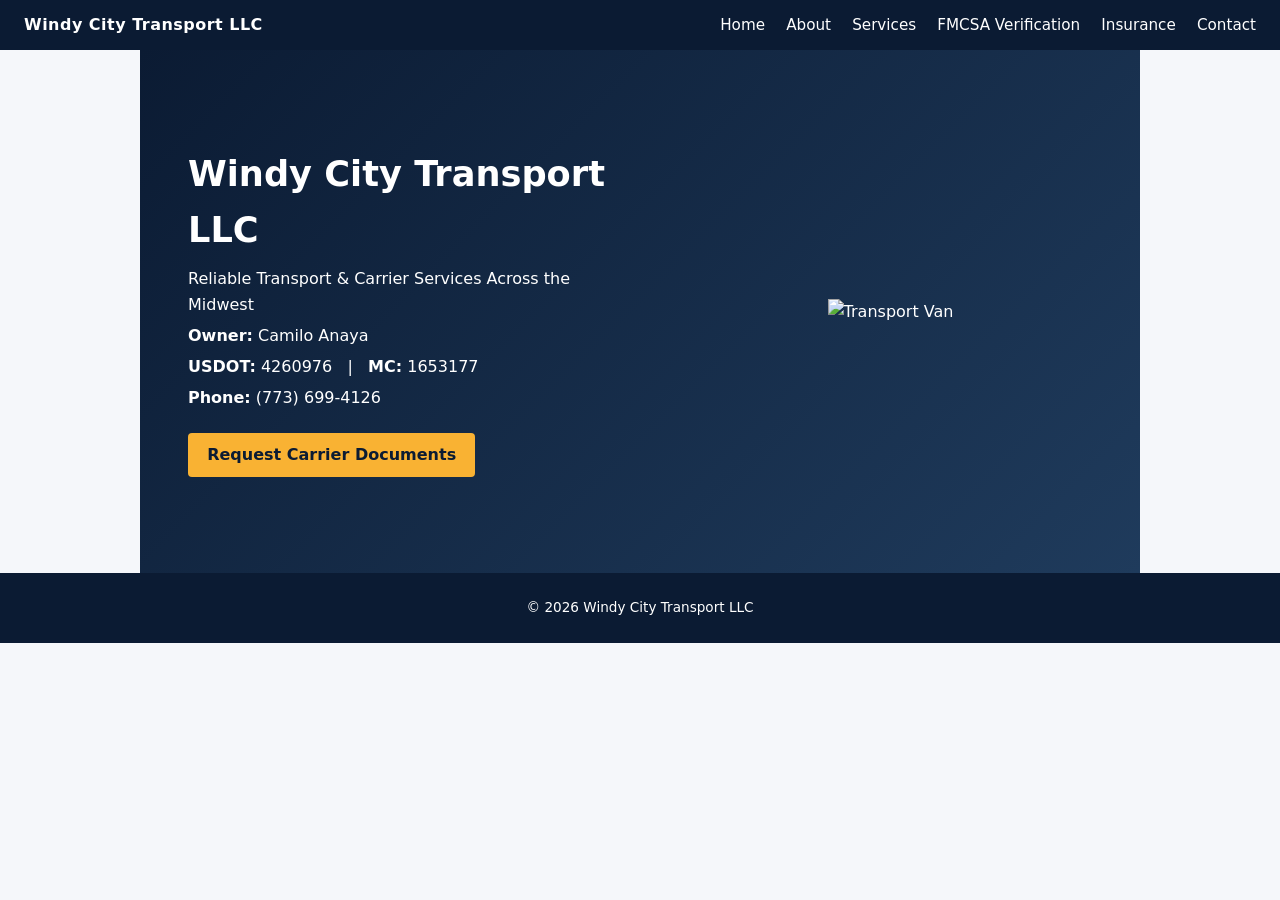
==== index.html @ c63c087e "initial site upload" ====
<!DOCTYPE html>
<html lang="en">
<head>
  <meta charset="UTF-8">
  <title>Windy City Transport LLC - Home</title>
  <link rel="stylesheet" href="styles.css">
</head>
<body>

<header class="header">
  <div class="logo">Windy City Transport LLC</div>
  <nav class="nav">
    <a href="index.html">Home</a>
    <a href="about.html">About</a>
    <a href="services.html">Services</a>
    <a href="fmcsaverification.html">FMCSA Verification</a>
    <a href="insurance.html">Insurance</a>
    <a href="contact.html">Contact</a>
  </nav>
</header>

<section class="section hero">
  <div class="hero-content">
    <h1>Windy City Transport LLC</h1>
    <p>Reliable Transport & Carrier Services Across the Midwest</p>
    <p><strong>Owner:</strong> Camilo Anaya</p>
    <p><strong>USDOT:</strong> 4260976 &nbsp; | &nbsp; <strong>MC:</strong> 1653177</p>
    <p><strong>Phone:</strong> (773) 699-4126</p>
    <a href="contact.html" class="btn">Request Carrier Documents</a>
  </div>

  <div class="hero-image">
	<img src="images/WC_Boxtruck_2.jpg" alt="Transport Van" class="van-image">
  </div>
</section>

<footer class="footer">
  <p>&copy; <span id="year"></span> Windy City Transport LLC</p>
</footer>

<script src="script.js"></script>
</body>
</html>
---- styles.css ----
* {
  box-sizing: border-box;
  margin: 0;
  padding: 0;
  font-family: system-ui, -apple-system, BlinkMacSystemFont, "Segoe UI", sans-serif;
}

body {
  background: #f5f7fa;
  color: #222;
  line-height: 1.6;
}

.header {
  position: sticky;
  top: 0;
  z-index: 100;
  background: #0b1b33;
  color: #fff;
  display: flex;
  justify-content: space-between;
  align-items: center;
  padding: 0.75rem 1.5rem;
}

.logo {
  font-weight: 600;
  letter-spacing: 0.03em;
}

.nav a {
  color: #fff;
  text-decoration: none;
  margin-left: 1rem;
  font-size: 0.95rem;
}

.nav a:hover {
  text-decoration: underline;
}

.section {
  max-width: 1000px;
  margin: 0 auto;
  padding: 3rem 1.5rem;
}

.section h2 {
  margin-bottom: 1rem;
  color: #0b1b33;
}

.section h3 {
  margin-top: 1.5rem;
  margin-bottom: 0.5rem;
  color: #1f3b5c;
}

.hero {
  display: flex;
  flex-wrap: wrap;
  align-items: center;
  background: linear-gradient(135deg, #0b1b33, #1f3b5c);
  color: #fff;
}

.hero-content {
  flex: 1 1 300px;
  padding: 3rem 1.5rem;
}

.hero-content h1 {
  font-size: 2.2rem;
  margin-bottom: 0.5rem;
}

.hero-content p {
  margin: 0.35rem 0;
}

.hero-image {
  flex: 1 1 250px;
  padding: 3rem 1.5rem;
  display: flex;
  justify-content: center;
  align-items: center;
}

.van-placeholder {
  width: 100%;
  max-width: 320px;
  height: 200px;
  border-radius: 12px;
  background: #ffffff22;
  border: 1px solid #ffffff55;
  display: flex;
  justify-content: center;
  align-items: center;
  font-size: 0.9rem;
  text-transform: uppercase;
  letter-spacing: 0.08em;
}

.btn {
  display: inline-block;
  margin-top: 1rem;
  padding: 0.6rem 1.2rem;
  background: #f9b233;
  color: #0b1b33;
  text-decoration: none;
  border-radius: 4px;
  font-weight: 600;
}

.btn:hover {
  background: #ffc75a;
}

ul {
  margin: 0.5rem 0 0.5rem 1.2rem;
}

.contact-form {
  margin-top: 1.5rem;
  background: #ffffff;
  padding: 1.5rem;
  border-radius: 8px;
  box-shadow: 0 2px 8px rgba(0, 0, 0, 0.06);
}

.contact-form h3 {
  margin-bottom: 0.75rem;
}

.contact-form label {
  display: block;
  margin-bottom: 0.75rem;
  font-size: 0.9rem;
}

.contact-form input,
.contact-form textarea {
  width: 100%;
  padding: 0.5rem;
  margin-top: 0.25rem;
  border-radius: 4px;
  border: 1px solid #ccd3dd;
  font-size: 0.9rem;
}

.contact-form textarea {
  min-height: 100px;
  resize: vertical;
}

.contact-form button {
  margin-top: 0.5rem;
  padding: 0.6rem 1.2rem;
  background: #0b1b33;
  color: #fff;
  border: none;
  border-radius: 4px;
  font-size: 0.95rem;
  cursor: pointer;
}

.contact-form button:hover {
  background: #1f3b5c;
}

.footer {
  text-align: center;
  padding: 1.5rem;
  background: #0b1b33;
  color: #fff;
  font-size: 0.85rem;
}

/* Responsive */
@media (max-width: 768px) {
  .hero {
    flex-direction: column;
  }

  .nav {
    display: flex;
    flex-wrap: wrap;
  }

  .nav a {
    margin: 0.25rem 0.75rem 0.25rem 0;
  }
}
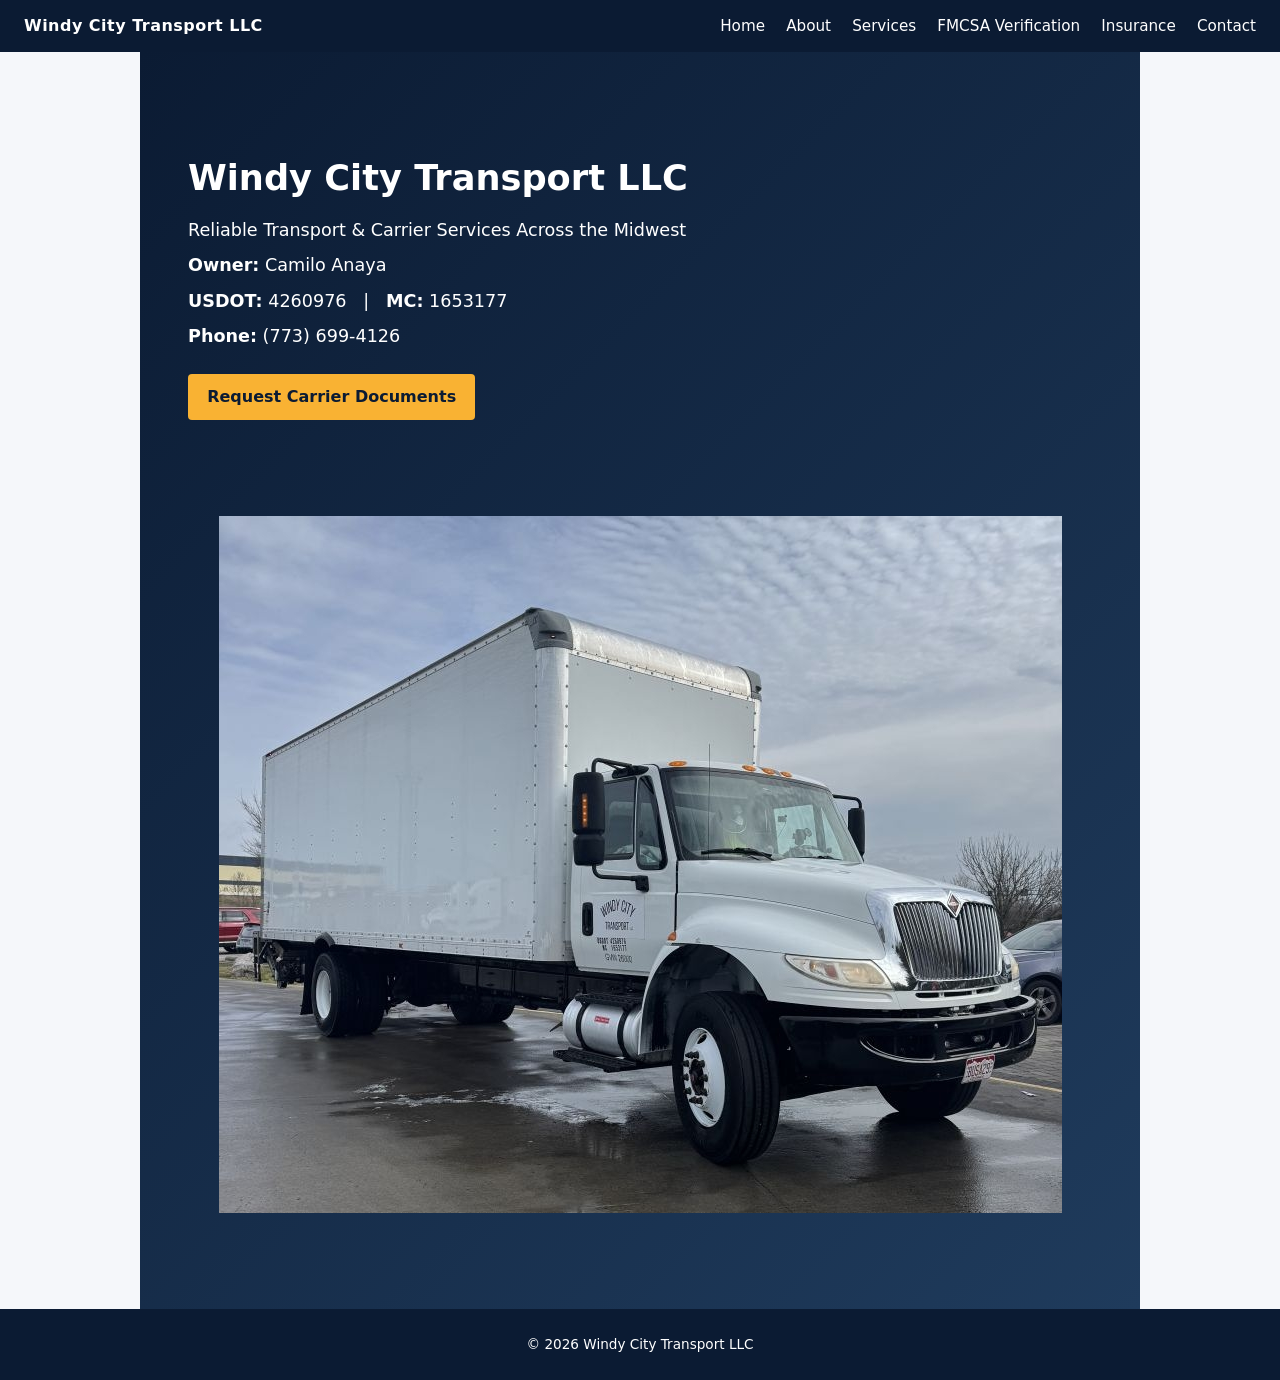
==== commit bc242fbb: "Add files via upload" ====
--- a/index.html
+++ b/index.html
@@ -2,6 +2,7 @@
 <html lang="en">
 <head>
   <meta charset="UTF-8">
+  <meta name="viewport" content="width=device-width, initial-scale=1.0">
   <title>Windy City Transport LLC - Home</title>
   <link rel="stylesheet" href="styles.css">
 </head>
@@ -30,7 +31,7 @@
   </div>
 
   <div class="hero-image">
-	<img src="images/WC_Boxtruck_2.jpg" alt="Transport Van" class="van-image">
+	<img src="WC_Boxtruck_2.jpg" alt="Transport Van" class="van-image">
   </div>
 </section>
 
--- a/styles.css
+++ b/styles.css
@@ -8,7 +8,7 @@
 body {
   background: #f5f7fa;
   color: #222;
-  line-height: 1.6;
+  line-height: 1.7;
 }
 
 .header {
@@ -48,12 +48,14 @@
 .section h2 {
   margin-bottom: 1rem;
   color: #0b1b33;
+  font-size: 2.25rem;
 }
 
 .section h3 {
   margin-top: 1.5rem;
   margin-bottom: 0.5rem;
   color: #1f3b5c;
+  font-size: 1.4rem;
 }
 
 .hero {
@@ -76,6 +78,7 @@
 
 .hero-content p {
   margin: 0.35rem 0;
+  font-size: clamp(1.1rem, 2.2vw, 1.3rem);
 }
 
 .hero-image {
@@ -148,6 +151,15 @@
   font-size: 0.9rem;
 }
 
+.section p {
+  font-size: 1.1rem;
+}
+
+.section li {
+  font-size: 1.05rem;
+  margin-bottom: 0.5rem;
+}
+
 .contact-form textarea {
   min-height: 100px;
   resize: vertical;
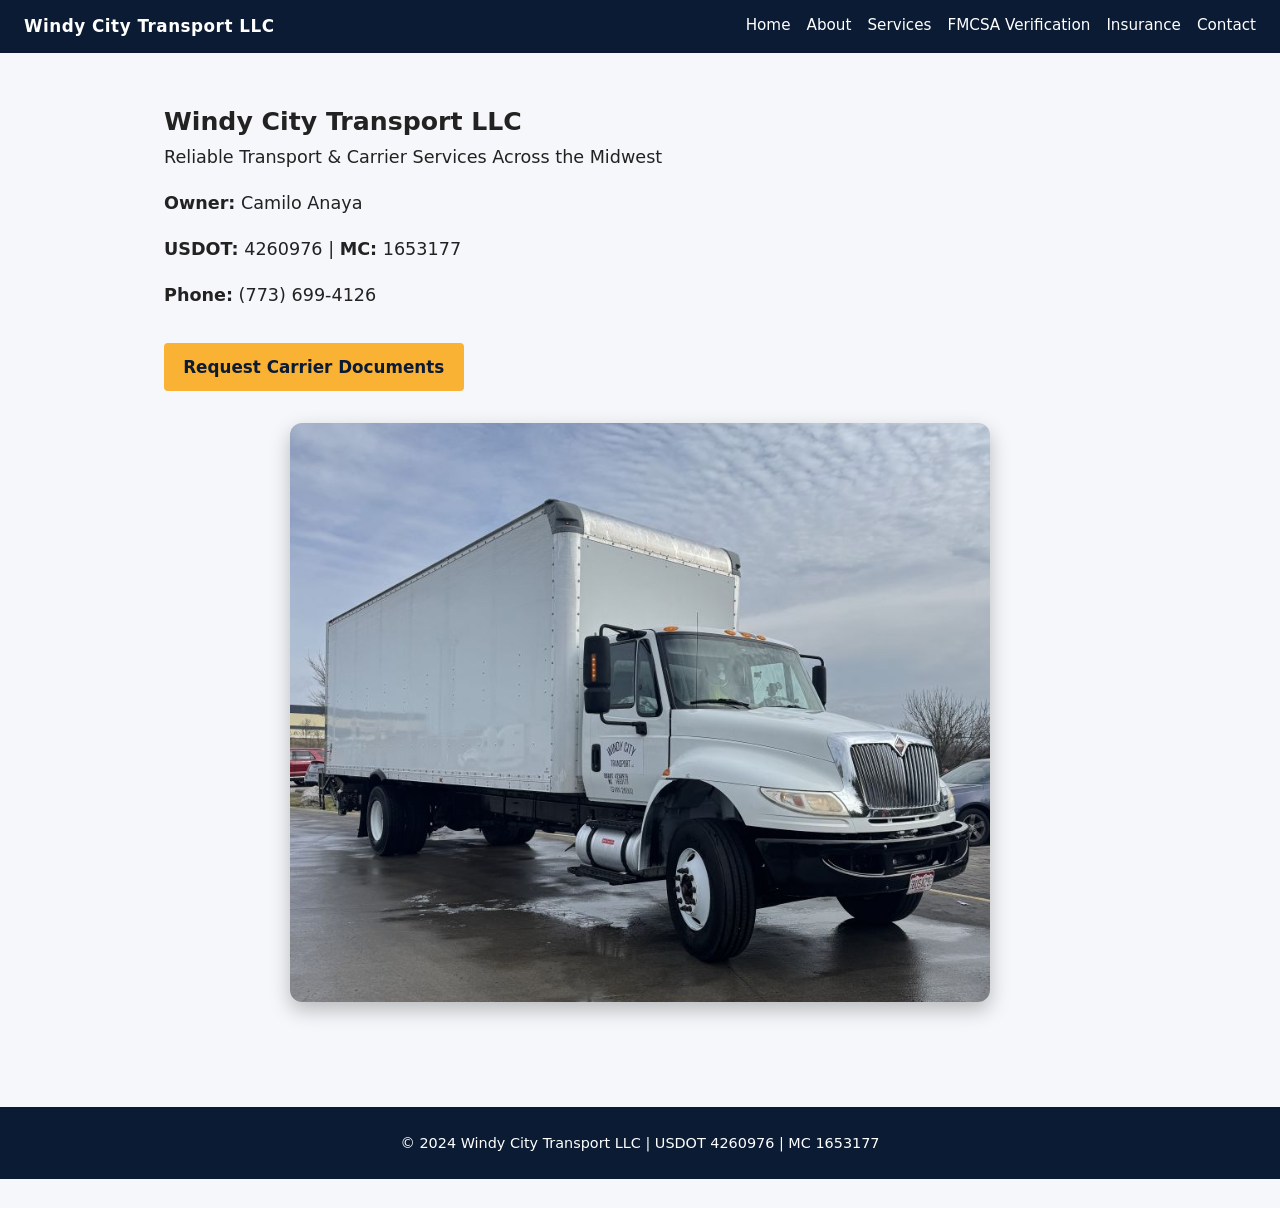
==== commit e5760317: "Add files via upload" ====
--- a/index.html
+++ b/index.html
@@ -1,44 +1,51 @@
 <!DOCTYPE html>
 <html lang="en">
 <head>
+  <meta name="viewport" content="width=device-width, initial-scale=1.0">
   <meta charset="UTF-8">
-  <meta name="viewport" content="width=device-width, initial-scale=1.0">
   <title>Windy City Transport LLC - Home</title>
   <link rel="stylesheet" href="styles.css">
 </head>
 <body>
+<header class="header"><div class="logo">Windy City Transport LLC</div>
+<nav class="nav">
+  <a href="index.html">Home</a>
+  <a href="about.html">About</a>
+  <a href="services.html">Services</a>
+  <a href="fmcsaverification.html">FMCSA Verification</a>
+  <a href="insurance.html">Insurance</a>
+  <a href="contact.html">Contact</a>
+</nav>
+</header>
+<section class="section">
+<h1>Windy City Transport LLC</h1>
 
-<header class="header">
-  <div class="logo">Windy City Transport LLC</div>
-  <nav class="nav">
-    <a href="index.html">Home</a>
-    <a href="about.html">About</a>
-    <a href="services.html">Services</a>
-    <a href="fmcsaverification.html">FMCSA Verification</a>
-    <a href="insurance.html">Insurance</a>
-    <a href="contact.html">Contact</a>
-  </nav>
-</header>
-
-<section class="section hero">
-  <div class="hero-content">
-    <h1>Windy City Transport LLC</h1>
-    <p>Reliable Transport & Carrier Services Across the Midwest</p>
-    <p><strong>Owner:</strong> Camilo Anaya</p>
-    <p><strong>USDOT:</strong> 4260976 &nbsp; | &nbsp; <strong>MC:</strong> 1653177</p>
-    <p><strong>Phone:</strong> (773) 699-4126</p>
-    <a href="contact.html" class="btn">Request Carrier Documents</a>
-  </div>
-
-  <div class="hero-image">
-	<img src="WC_Boxtruck_2.jpg" alt="Transport Van" class="van-image">
-  </div>
+<p>Reliable Transport & Carrier Services Across the Midwest</p>
+<p><strong>Owner:</strong> Camilo Anaya</p>
+<p><strong>USDOT:</strong> 4260976 | <strong>MC:</strong> 1653177</p>
+<p><strong>Phone:</strong> (773) 699-4126</p>
+<a href="contact.html" class="btn">
+Request Carrier Documents
+</a>
+ 
+<img
+src="WC_Boxtruck_2.jpg"
+alt="Windy City Transport Box Truck"
+class="van-image">
+ 
 </section>
-
+ 
 <footer class="footer">
-  <p>&copy; <span id="year"></span> Windy City Transport LLC</p>
+<p>
+&copy; 2024
+Windy City Transport LLC |
+USDOT 4260976 |
+MC 1653177
+</p>
 </footer>
-
+ 
 <script src="script.js"></script>
+ 
 </body>
+ 
 </html>
--- a/styles.css
+++ b/styles.css
@@ -1,3 +1,7 @@
+/* ==========================
+   Global
+========================== */
+
 * {
   box-sizing: border-box;
   margin: 0;
@@ -5,27 +9,50 @@
   font-family: system-ui, -apple-system, BlinkMacSystemFont, "Segoe UI", sans-serif;
 }
 
+html,
+body {
+  width: 100%;
+  overflow-x: hidden;
+}
+
 body {
   background: #f5f7fa;
   color: #222;
   line-height: 1.7;
-}
+  font-size: 1.05rem;
+}
+
+/* ==========================
+   Header
+========================== */
 
 .header {
   position: sticky;
   top: 0;
   z-index: 100;
+
   background: #0b1b33;
   color: #fff;
+
   display: flex;
   justify-content: space-between;
   align-items: center;
+
   padding: 0.75rem 1.5rem;
 }
 
 .logo {
   font-weight: 600;
   letter-spacing: 0.03em;
+}
+
+/* ==========================
+   Navigation
+========================== */
+
+.nav {
+  display: flex;
+  flex-wrap: wrap;
 }
 
 .nav a {
@@ -39,7 +66,12 @@
   text-decoration: underline;
 }
 
+/* ==========================
+   Content Layout
+========================== */
+
 .section {
+  width: 100%;
   max-width: 1000px;
   margin: 0 auto;
   padding: 3rem 1.5rem;
@@ -58,60 +90,95 @@
   font-size: 1.4rem;
 }
 
+.section p {
+  font-size: 1.1rem;
+  margin-bottom: 1rem;
+}
+
+.section li {
+  font-size: 1.05rem;
+  margin-bottom: 0.5rem;
+}
+
+ul {
+  margin: 0.5rem 0 0.5rem 1.2rem;
+}
+
+/* ==========================
+   Hero Section
+========================== */
+
 .hero {
-  display: flex;
-  flex-wrap: wrap;
-  align-items: center;
   background: linear-gradient(135deg, #0b1b33, #1f3b5c);
   color: #fff;
 }
 
 .hero-content {
-  flex: 1 1 300px;
-  padding: 3rem 1.5rem;
+  width: 100%;
+  max-width: 900px;
+  margin: 0 auto;
+
+  padding: 1rem 1rem;
+
+  text-align: center;
 }
 
 .hero-content h1 {
-  font-size: 2.2rem;
-  margin-bottom: 0.5rem;
+  font-size: 2.4rem;
+  margin-bottom: 1rem;
 }
 
 .hero-content p {
-  margin: 0.35rem 0;
-  font-size: clamp(1.1rem, 2.2vw, 1.3rem);
-}
-
-.hero-image {
-  flex: 1 1 250px;
-  padding: 3rem 1.5rem;
-  display: flex;
-  justify-content: center;
-  align-items: center;
-}
-
-.van-placeholder {
-  width: 100%;
-  max-width: 320px;
-  height: 200px;
+  margin-bottom: 0.75rem;
+  font-size: 1.15rem;
+}
+
+/* ==========================
+   Images
+========================== */
+
+.van-image {
+  width: 100%;
+  max-width: 700px;
+  height: auto;
+
+  display: block;
+
+  margin: 2rem auto 0 auto;
+
   border-radius: 12px;
-  background: #ffffff22;
-  border: 1px solid #ffffff55;
-  display: flex;
-  justify-content: center;
-  align-items: center;
-  font-size: 0.9rem;
-  text-transform: uppercase;
-  letter-spacing: 0.08em;
-}
+
+  box-shadow: 0 8px 20px rgba(0,0,0,.25);
+}
+
+.content-image {
+  width: 100%;
+  max-width: 100%;
+  height: auto;
+
+  display: block;
+
+  margin: 1rem 0;
+
+  border-radius: 12px;
+}
+
+/* ==========================
+   Buttons
+========================== */
 
 .btn {
   display: inline-block;
+
   margin-top: 1rem;
   padding: 0.6rem 1.2rem;
+
   background: #f9b233;
   color: #0b1b33;
+
   text-decoration: none;
   border-radius: 4px;
+
   font-weight: 600;
 }
 
@@ -119,16 +186,18 @@
   background: #ffc75a;
 }
 
-ul {
-  margin: 0.5rem 0 0.5rem 1.2rem;
-}
+/* ==========================
+   Contact Form
+========================== */
 
 .contact-form {
   margin-top: 1.5rem;
-  background: #ffffff;
+  background: #fff;
+
   padding: 1.5rem;
   border-radius: 8px;
-  box-shadow: 0 2px 8px rgba(0, 0, 0, 0.06);
+
+  box-shadow: 0 2px 8px rgba(0,0,0,.06);
 }
 
 .contact-form h3 {
@@ -138,68 +207,113 @@
 .contact-form label {
   display: block;
   margin-bottom: 0.75rem;
-  font-size: 0.9rem;
 }
 
 .contact-form input,
 .contact-form textarea {
   width: 100%;
-  padding: 0.5rem;
+
+  padding: 0.75rem;
   margin-top: 0.25rem;
+
   border-radius: 4px;
   border: 1px solid #ccd3dd;
-  font-size: 0.9rem;
-}
-
-.section p {
-  font-size: 1.1rem;
-}
-
-.section li {
-  font-size: 1.05rem;
-  margin-bottom: 0.5rem;
+
+  font-size: 1rem;
 }
 
 .contact-form textarea {
-  min-height: 100px;
+  min-height: 120px;
   resize: vertical;
 }
 
 .contact-form button {
   margin-top: 0.5rem;
-  padding: 0.6rem 1.2rem;
+
+  padding: 0.75rem 1.25rem;
+
+  background: #0b1b33;
+  color: white;
+
+  border: none;
+  border-radius: 4px;
+
+  cursor: pointer;
+}
+
+.contact-form button:hover {
+  background: #1f3b5c;
+}
+
+/* ==========================
+   Footer
+========================== */
+
+.footer {
+  text-align: center;
+
+  padding: 1.5rem;
+
   background: #0b1b33;
   color: #fff;
-  border: none;
-  border-radius: 4px;
-  font-size: 0.95rem;
-  cursor: pointer;
-}
-
-.contact-form button:hover {
-  background: #1f3b5c;
-}
-
-.footer {
-  text-align: center;
-  padding: 1.5rem;
-  background: #0b1b33;
-  color: #fff;
-  font-size: 0.85rem;
-}
-
-/* Responsive */
+
+  font-size: 0.9rem;
+}
+
+/* ==========================
+   Mobile
+========================== */
+
 @media (max-width: 768px) {
-  .hero {
+
+  .header {
     flex-direction: column;
+    text-align: center;
+    padding: 0.2rem;
+  }
+
+  .logo {
+    margin-bottom: 0.25rem;
+    font-size: 1.2rem;
   }
 
   .nav {
-    display: flex;
-    flex-wrap: wrap;
+    justify-content: center;
+    gap: 0.25rem;
   }
 
   .nav a {
-    margin: 0.25rem 0.75rem 0.25rem 0;
-  }
-}
+    margin: 0.15rem;
+    font-size: 0.85rem;
+  }
+
+  .section {
+    padding: 2rem 1rem;
+  }
+
+  .hero-content {
+    padding-top: 0.75rem;
+    padding-bottom: 1rem;
+  }
+
+  .hero-content h1 {
+    font-size: 2rem;
+  }
+
+  .hero-content p {
+    font-size: 1rem;
+  }
+
+  .btn {
+    display: block;
+    width: 100%;
+    max-width: 320px;
+    margin: 1rem auto 0;
+    text-align: center;
+  }
+
+  .van-image {
+    width: 100%;
+    max-width: 100%;
+  }
+}
